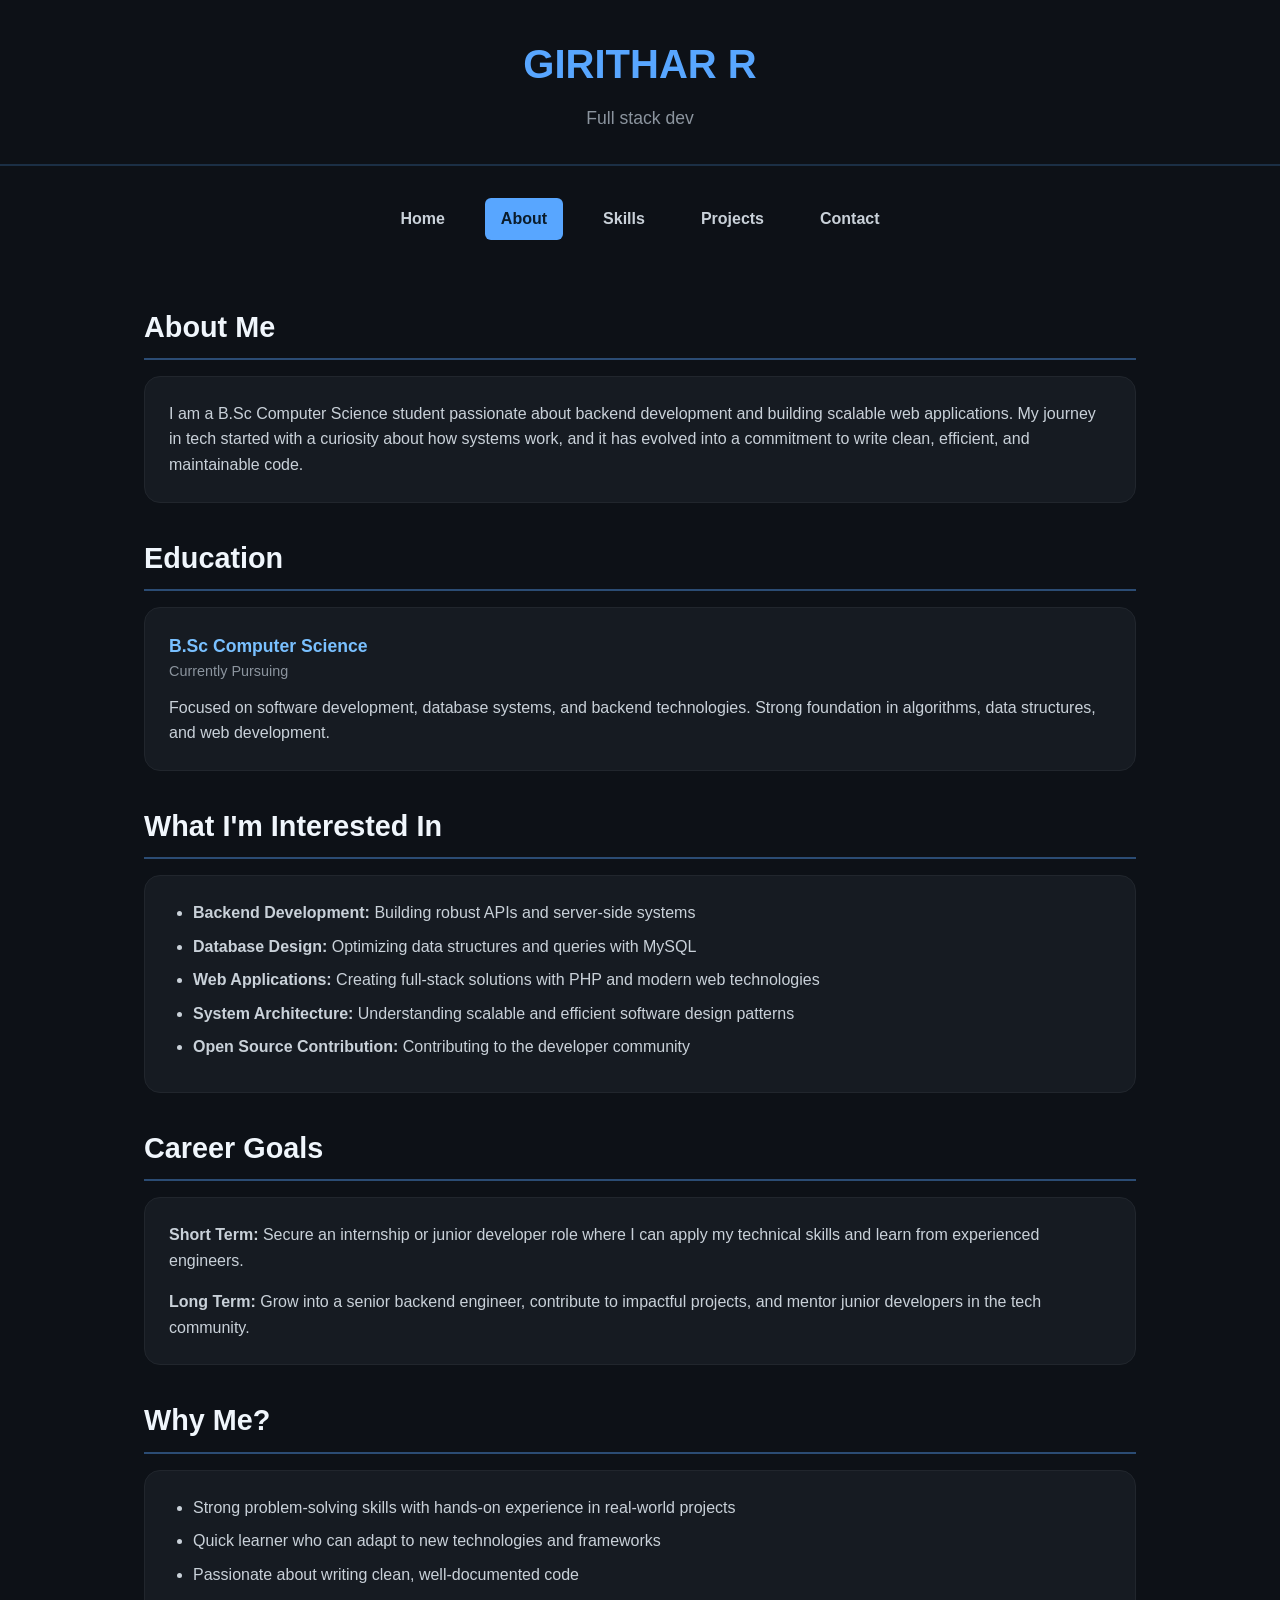
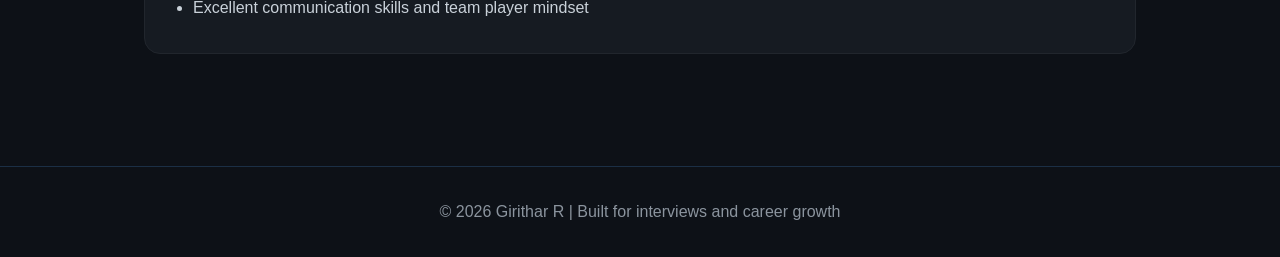
==== about.html @ 7e9d5a34 "initial commit for portfolio page" ====
<!DOCTYPE html>
<html lang="en">
<head>
  <meta charset="UTF-8">
  <meta name="viewport" content="width=device-width, initial-scale=1.0">
  <title>Girithar R | About</title>
  <link rel="stylesheet" href="style.css">
</head>
<body>

<header>
  <h1>GIRITHAR R</h1>
  <p>Junior Software Engineer</p>
</header>

<nav>
  <a href="index.html">Home</a>
  <a href="about.html" class="active">About</a>
  <a href="skills.html">Skills</a>
  <a href="projects.html">Projects</a>
  <a href="contacts.html">Contact</a>
</nav>

<div class="container">
  <section id="about">
    <h2>About Me</h2>
    <div class="card">
      <p>I am a B.Sc Computer Science student passionate about backend development and building scalable web applications. My journey in tech started with a curiosity about how systems work, and it has evolved into a commitment to write clean, efficient, and maintainable code.</p>
    </div>
  </section>

  <section>
    <h2>Education</h2>
    <div class="experience-item card">
      <div class="exp-title">B.Sc Computer Science</div>
      <div class="exp-meta">Currently Pursuing</div>
      <p class="exp-description">Focused on software development, database systems, and backend technologies. Strong foundation in algorithms, data structures, and web development.</p>
    </div>
  </section>

  <section>
    <h2>What I'm Interested In</h2>
    <div class="card">
      <ul>
        <li><strong>Backend Development:</strong> Building robust APIs and server-side systems</li>
        <li><strong>Database Design:</strong> Optimizing data structures and queries with MySQL</li>
        <li><strong>Web Applications:</strong> Creating full-stack solutions with PHP and modern web technologies</li>
        <li><strong>System Architecture:</strong> Understanding scalable and efficient software design patterns</li>
        <li><strong>Open Source Contribution:</strong> Contributing to the developer community</li>
      </ul>
    </div>
  </section>

  <section>
    <h2>Career Goals</h2>
    <div class="card">
      <p><strong>Short Term:</strong> Secure an internship or junior developer role where I can apply my technical skills and learn from experienced engineers.</p>
      <p style="margin-top: 1rem;"><strong>Long Term:</strong> Grow into a senior backend engineer, contribute to impactful projects, and mentor junior developers in the tech community.</p>
    </div>
  </section>

  <section>
    <h2>Why Me?</h2>
    <div class="card">
      <ul>
        <li>Strong problem-solving skills with hands-on experience in real-world projects</li>
        <li>Quick learner who can adapt to new technologies and frameworks</li>
        <li>Passionate about writing clean, well-documented code</li>
        <li>Excellent communication skills and team player mindset</li>
      </ul>
    </div>
  </section>
</div>

<footer>
  <p>© 2026 Girithar R | Built for interviews and career growth</p>
</footer>

<script src="script.js"></script>
</body>
</html>
---- style.css ----
:root {
  --bg: #0d1117;
  --card: #161b22;
  --text: #c9d1d9;
  --muted: #8b949e;
  --primary: #58a6ff;
  --accent: #79c0ff;
}

* {
  margin: 0;
  padding: 0;
  box-sizing: border-box;
}

body {
  font-family: "Segoe UI", Roboto, "Helvetica Neue", Arial, sans-serif;
  background: var(--bg);
  color: var(--text);
  line-height: 1.6;
}

.container {
  max-width: 1024px;
  margin: 0 auto;
  padding: 2rem 1rem;
}

header {
  text-align: center;
  margin-bottom: 2rem;
  padding: 2rem 0;
  border-bottom: 2px solid rgba(88, 166, 255, 0.2);
}

header h1 {
  font-size: 2.5rem;
  color: var(--primary);
  margin-bottom: 0.5rem;
}

header p {
  color: var(--muted);
  font-size: 1.1rem;
}

nav {
  display: flex;
  justify-content: center;
  gap: 1.5rem;
  margin-bottom: 2rem;
  flex-wrap: wrap;
}

nav a {
  color: var(--text);
  text-decoration: none;
  font-weight: 600;
  padding: 0.5rem 1rem;
  border-radius: 6px;
  transition: all 0.3s ease;
}

nav a:hover {
  background: rgba(88, 166, 255, 0.2);
  color: var(--accent);
}

nav a.active {
  background: var(--primary);
  color: #0b1c2b;
}

section {
  margin-bottom: 2rem;
}

h2 {
  font-size: 1.8rem;
  color: #f0f6fc;
  margin-bottom: 1rem;
  border-bottom: 2px solid rgba(88, 166, 255, 0.4);
  padding-bottom: 0.5rem;
}

h3 {
  font-size: 1.2rem;
  color: var(--accent);
  margin-top: 1rem;
}

.card {
  background: var(--card);
  border: 1px solid #21262d;
  border-radius: 1rem;
  padding: 1.5rem;
  margin-bottom: 1.5rem;
  transition: transform 0.3s ease, box-shadow 0.3s ease;
}

.card:hover {
  transform: translateY(-4px);
  box-shadow: 0 10px 30px rgba(88, 166, 255, 0.1);
}

.skills {
  display: flex;
  flex-wrap: wrap;
  gap: 0.75rem;
  margin-top: 1rem;
}

.skill-chip {
  display: inline-block;
  background: rgba(88, 166, 255, 0.18);
  color: #a0c4ff;
  border-radius: 999px;
  padding: 0.5rem 1rem;
  font-size: 0.9rem;
  border: 1px solid rgba(88, 166, 255, 0.3);
}

.project-grid {
  display: grid;
  grid-template-columns: repeat(auto-fit, minmax(300px, 1fr));
  gap: 1.5rem;
  margin-top: 1.5rem;
}

.project-card {
  background: var(--card);
  border: 1px solid #21262d;
  border-radius: 1rem;
  padding: 1.5rem;
  transition: all 0.3s ease;
}

.project-card:hover {
  border-color: var(--primary);
  box-shadow: 0 0 20px rgba(88, 166, 255, 0.15);
}

.project-card h3 {
  margin-top: 0;
}

.project-meta {
  color: var(--muted);
  font-size: 0.9rem;
  margin-bottom: 0.75rem;
}

.btn {
  display: inline-block;
  background: var(--primary);
  color: #0b1c2b;
  text-decoration: none;
  padding: 0.75rem 1.5rem;
  border-radius: 8px;
  font-weight: 600;
  transition: all 0.3s ease;
  border: none;
  cursor: pointer;
}

.btn:hover {
  background: var(--accent);
  transform: translateY(-2px);
}

.contact-grid {
  display: grid;
  grid-template-columns: repeat(auto-fit, minmax(250px, 1fr));
  gap: 1rem;
  margin-top: 1rem;
}

.contact-item {
  background: rgba(88, 166, 255, 0.08);
  border: 1px solid rgba(88, 166, 255, 0.2);
  border-radius: 8px;
  padding: 1rem;
}

.contact-item strong {
  color: var(--accent);
}

.contact-item p {
  margin-top: 0.5rem;
  word-break: break-all;
}

.contact-item a {
  color: var(--accent);
  text-decoration: none;
}

.contact-item a:hover {
  text-decoration: underline;
}

footer {
  text-align: center;
  padding: 2rem 0;
  border-top: 1px solid rgba(88, 166, 255, 0.2);
  color: var(--muted);
  margin-top: 3rem;
}

.experience-item {
  margin-bottom: 1.5rem;
}

.exp-title {
  font-size: 1.1rem;
  font-weight: 700;
  color: var(--accent);
}

.exp-meta {
  color: var(--muted);
  font-size: 0.9rem;
  margin-bottom: 0.5rem;
}

.exp-description {
  color: var(--text);
  margin-top: 0.75rem;
}

ul {
  margin-left: 1.5rem;
  color: var(--text);
}

li {
  margin-bottom: 0.5rem;
}

.hero {
  background: linear-gradient(135deg, rgba(88,166,255,.14), rgba(43,140,217,.1));
  border: 1px solid rgba(110,118,129,.30);
  border-radius: 1rem;
  padding: 2rem;
  text-align: center;
  margin-bottom: 2rem;
}

.hero h2 {
  border: none;
  font-size: 2rem;
  margin-bottom: 1rem;
}

@media (max-width: 768px) {
  header h1 {
    font-size: 1.8rem;
  }

  nav {
    gap: 0.75rem;
  }

  nav a {
    padding: 0.4rem 0.8rem;
    font-size: 0.9rem;
  }

  .container {
    padding: 1rem;
  }
}
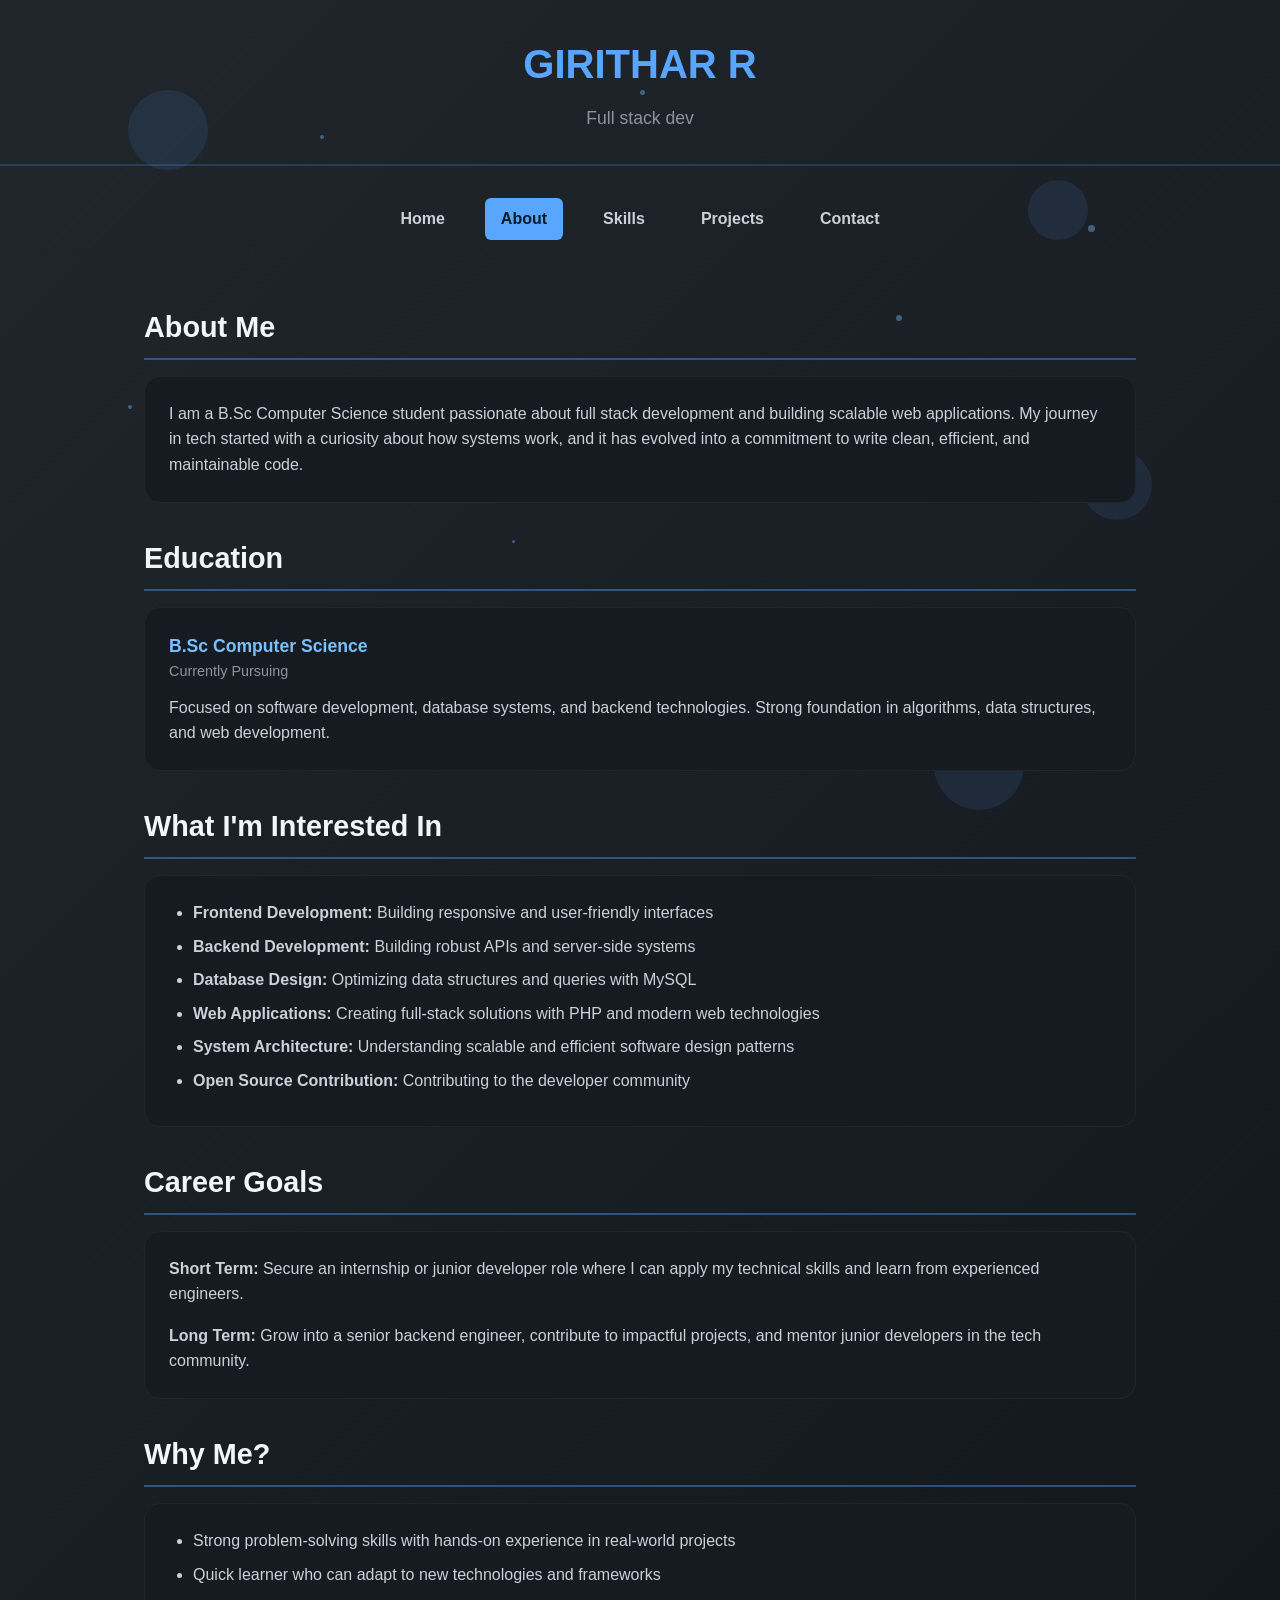
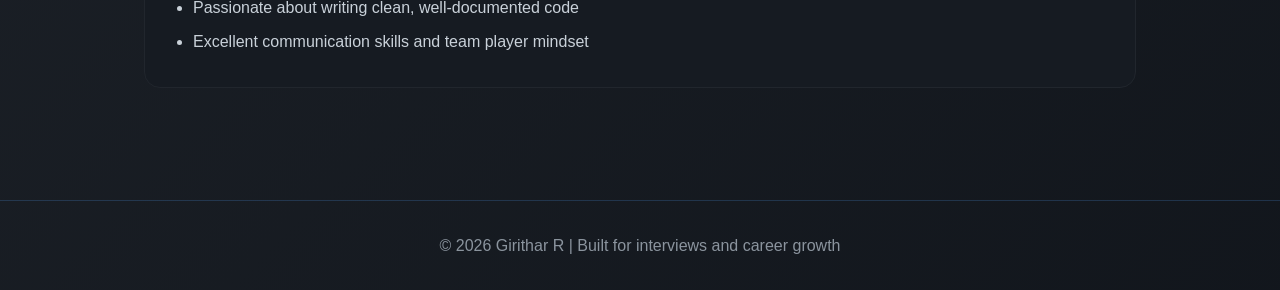
==== commit 09e79a52: "initial commit 2" ====
--- a/about.html
+++ b/about.html
@@ -7,6 +7,22 @@
   <link rel="stylesheet" href="style.css">
 </head>
 <body>
+
+<div class="background-animation">
+  <div class="floating-shape shape1"></div>
+  <div class="floating-shape shape2"></div>
+  <div class="floating-shape shape3"></div>
+  <div class="floating-shape shape4"></div>
+  <div class="floating-shape shape5"></div>
+  <div class="particle particle1"></div>
+  <div class="particle particle2"></div>
+  <div class="particle particle3"></div>
+  <div class="particle particle4"></div>
+  <div class="particle particle5"></div>
+  <div class="particle particle6"></div>
+  <div class="particle particle7"></div>
+  <div class="particle particle8"></div>
+</div>
 
 <header>
   <h1>GIRITHAR R</h1>
@@ -25,7 +41,7 @@
   <section id="about">
     <h2>About Me</h2>
     <div class="card">
-      <p>I am a B.Sc Computer Science student passionate about backend development and building scalable web applications. My journey in tech started with a curiosity about how systems work, and it has evolved into a commitment to write clean, efficient, and maintainable code.</p>
+      <p>I am a B.Sc Computer Science student passionate about full stack development and building scalable web applications. My journey in tech started with a curiosity about how systems work, and it has evolved into a commitment to write clean, efficient, and maintainable code.</p>
     </div>
   </section>
 
@@ -42,6 +58,7 @@
     <h2>What I'm Interested In</h2>
     <div class="card">
       <ul>
+        <li><strong>Frontend Development:</strong> Building responsive and user-friendly interfaces</li>
         <li><strong>Backend Development:</strong> Building robust APIs and server-side systems</li>
         <li><strong>Database Design:</strong> Optimizing data structures and queries with MySQL</li>
         <li><strong>Web Applications:</strong> Creating full-stack solutions with PHP and modern web technologies</li>
--- a/style.css
+++ b/style.css
@@ -15,9 +15,199 @@
 
 body {
   font-family: "Segoe UI", Roboto, "Helvetica Neue", Arial, sans-serif;
-  background: var(--bg);
+  background: linear-gradient(-45deg, #0d1117, #161b22, #0d1117, #21262d);
+  background-size: 400% 400%;
   color: var(--text);
   line-height: 1.6;
+  overflow-x: hidden;
+  animation: gradientShift 15s ease infinite;
+}
+
+@keyframes gradientShift {
+  0% {
+    background-position: 0% 50%;
+  }
+  50% {
+    background-position: 100% 50%;
+  }
+  100% {
+    background-position: 0% 50%;
+  }
+}
+
+.background-animation {
+  position: fixed;
+  top: 0;
+  left: 0;
+  width: 100%;
+  height: 100%;
+  pointer-events: none;
+  z-index: -1;
+}
+
+.floating-shape {
+  position: absolute;
+  background: rgba(88, 166, 255, 0.1);
+  border-radius: 50%;
+  animation: float 20s infinite linear;
+}
+
+.floating-shape.shape1 {
+  width: 80px;
+  height: 80px;
+  top: 10%;
+  left: 10%;
+  animation-duration: 25s;
+  animation-delay: 0s;
+}
+
+.floating-shape.shape2 {
+  width: 60px;
+  height: 60px;
+  top: 20%;
+  right: 15%;
+  animation-duration: 30s;
+  animation-delay: 5s;
+}
+
+.floating-shape.shape3 {
+  width: 100px;
+  height: 100px;
+  bottom: 20%;
+  left: 20%;
+  animation-duration: 35s;
+  animation-delay: 10s;
+}
+
+.floating-shape.shape4 {
+  width: 70px;
+  height: 70px;
+  top: 50%;
+  right: 10%;
+  animation-duration: 28s;
+  animation-delay: 15s;
+}
+
+.floating-shape.shape5 {
+  width: 90px;
+  height: 90px;
+  bottom: 10%;
+  right: 20%;
+  animation-duration: 32s;
+  animation-delay: 20s;
+}
+
+.particle {
+  position: absolute;
+  background: rgba(121, 192, 255, 0.4);
+  border-radius: 50%;
+  animation: particleFloat 15s infinite ease-in-out;
+}
+
+.particle.particle1 {
+  width: 4px;
+  height: 4px;
+  top: 15%;
+  left: 25%;
+  animation-delay: 0s;
+}
+
+.particle.particle2 {
+  width: 6px;
+  height: 6px;
+  top: 35%;
+  left: 70%;
+  animation-delay: 2s;
+}
+
+.particle.particle3 {
+  width: 3px;
+  height: 3px;
+  top: 60%;
+  left: 40%;
+  animation-delay: 4s;
+}
+
+.particle.particle4 {
+  width: 5px;
+  height: 5px;
+  top: 80%;
+  left: 80%;
+  animation-delay: 6s;
+}
+
+.particle.particle5 {
+  width: 4px;
+  height: 4px;
+  top: 45%;
+  left: 10%;
+  animation-delay: 8s;
+}
+
+.particle.particle6 {
+  width: 7px;
+  height: 7px;
+  top: 25%;
+  left: 85%;
+  animation-delay: 10s;
+}
+
+.particle.particle7 {
+  width: 3px;
+  height: 3px;
+  top: 70%;
+  left: 60%;
+  animation-delay: 12s;
+}
+
+.particle.particle8 {
+  width: 5px;
+  height: 5px;
+  top: 10%;
+  left: 50%;
+  animation-delay: 14s;
+}
+
+@keyframes particleFloat {
+  0%, 100% {
+    transform: translateY(0px) translateX(0px);
+    opacity: 0.4;
+  }
+  25% {
+    transform: translateY(-10px) translateX(10px);
+    opacity: 0.8;
+  }
+  50% {
+    transform: translateY(-5px) translateX(-5px);
+    opacity: 0.6;
+  }
+  75% {
+    transform: translateY(10px) translateX(-10px);
+    opacity: 0.9;
+  }
+}
+
+@keyframes float {
+  0% {
+    transform: translateY(0px) rotate(0deg);
+    opacity: 0.3;
+  }
+  25% {
+    transform: translateY(-20px) rotate(90deg);
+    opacity: 0.6;
+  }
+  50% {
+    transform: translateY(0px) rotate(180deg);
+    opacity: 0.3;
+  }
+  75% {
+    transform: translateY(20px) rotate(270deg);
+    opacity: 0.6;
+  }
+  100% {
+    transform: translateY(0px) rotate(360deg);
+    opacity: 0.3;
+  }
 }
 
 .container {
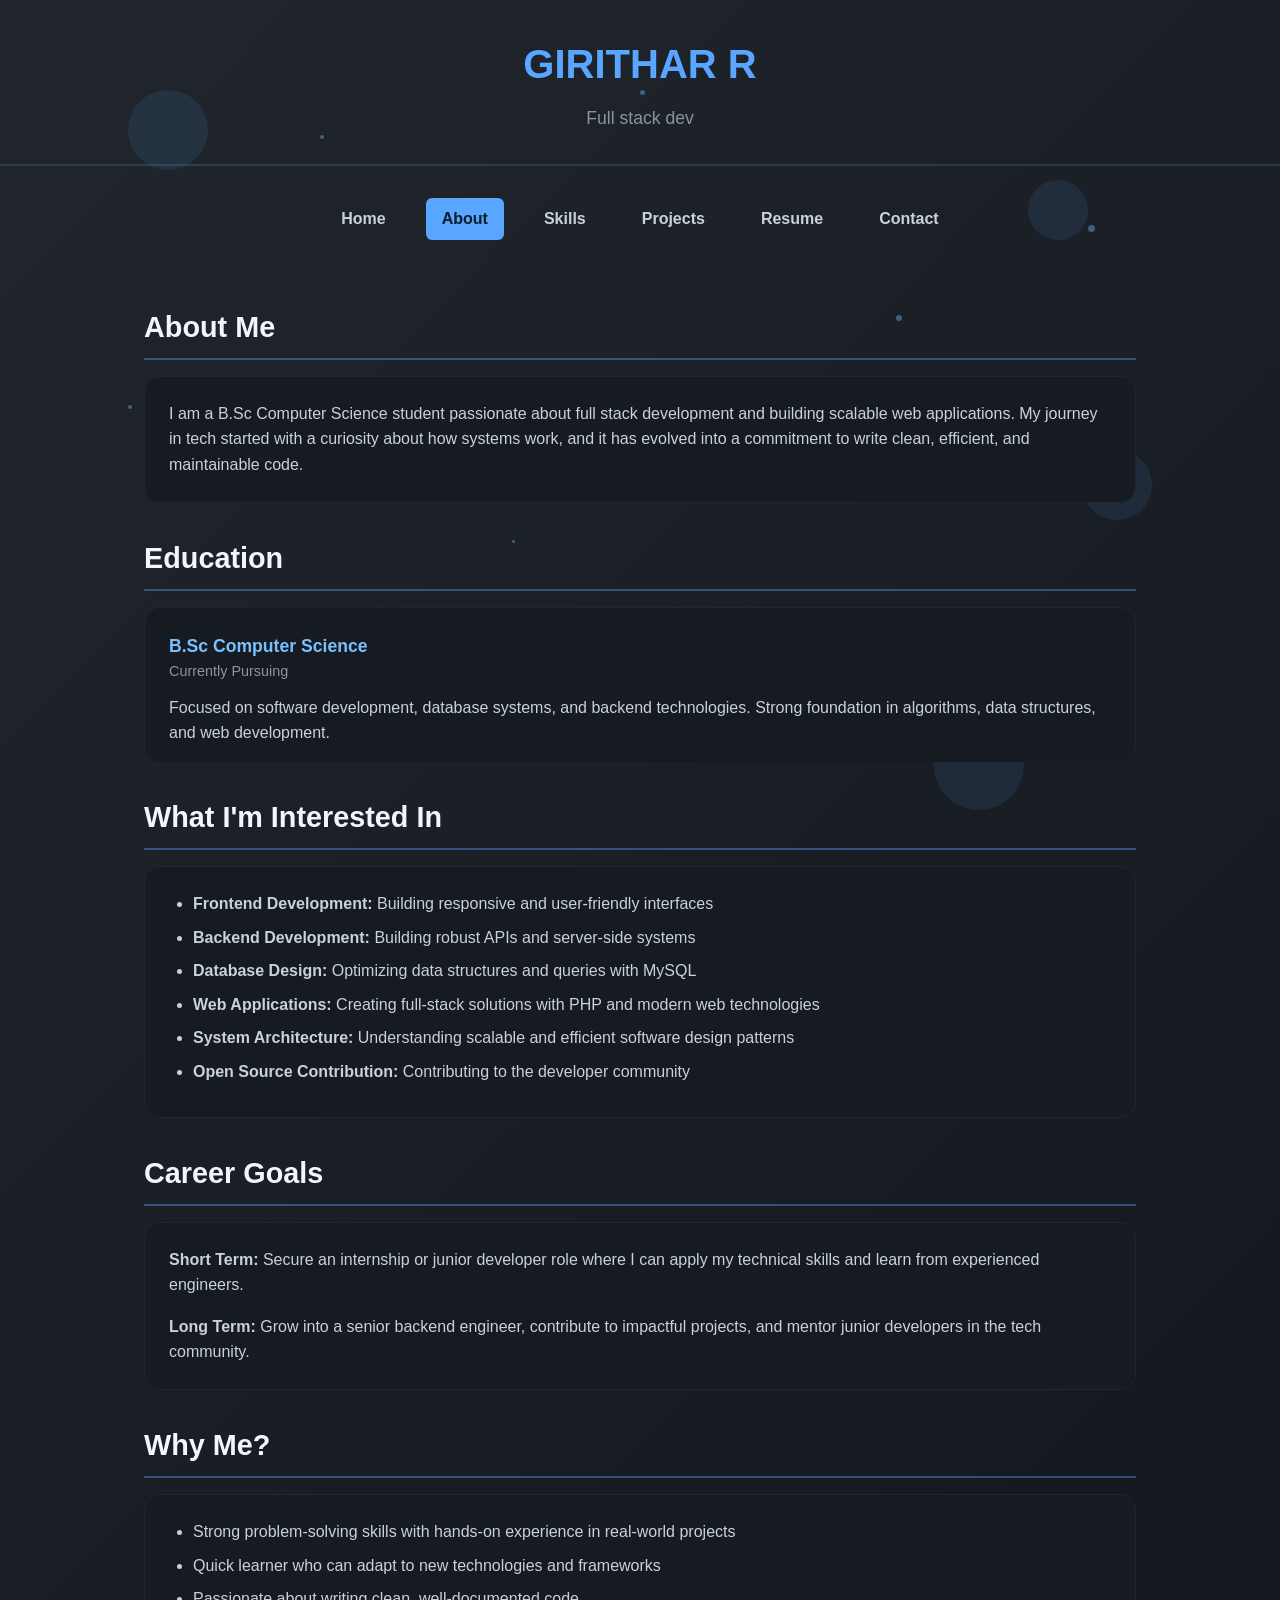
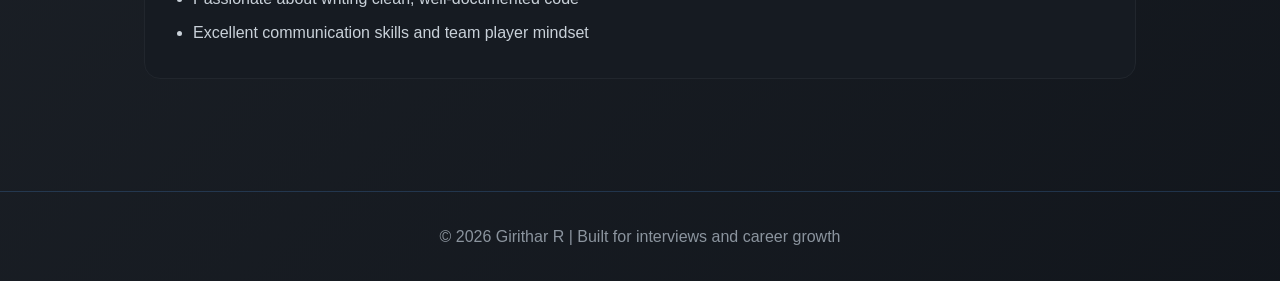
==== commit b0cb957b: "add my resume page" ====
--- a/about.html
+++ b/about.html
@@ -34,6 +34,7 @@
   <a href="about.html" class="active">About</a>
   <a href="skills.html">Skills</a>
   <a href="projects.html">Projects</a>
+  <a href="resume.html">Resume</a>
   <a href="contacts.html">Contact</a>
 </nav>
 
--- a/style.css
+++ b/style.css
@@ -291,6 +291,49 @@
 .card:hover {
   transform: translateY(-4px);
   box-shadow: 0 10px 30px rgba(88, 166, 255, 0.1);
+}
+
+.ai-card {
+  background: linear-gradient(135deg, #1a1a2e, #16213e);
+  border: 1px solid #4a0e4e;
+  position: relative;
+  overflow: hidden;
+}
+
+.ai-card::before {
+  content: '';
+  position: absolute;
+  top: 0;
+  left: 0;
+  right: 0;
+  height: 3px;
+  background: linear-gradient(90deg, #ff6b6b, #4ecdc4, #45b7d1, #96ceb4);
+  background-size: 400% 400%;
+  animation: aiGlow 3s ease-in-out infinite;
+}
+
+@keyframes aiGlow {
+  0%, 100% { background-position: 0% 50%; }
+  50% { background-position: 100% 50%; }
+}
+
+.ai-card h3 {
+  color: #e91e63;
+  text-shadow: 0 0 10px rgba(233, 30, 99, 0.5);
+}
+
+.ai-chip {
+  background: rgba(233, 30, 99, 0.2);
+  color: #ff80ab;
+  border: 1px solid rgba(233, 30, 99, 0.4);
+  transition: all 0.3s ease;
+}
+
+.ai-chip:hover {
+  background: rgba(233, 30, 99, 0.4);
+  color: #ffffff;
+  box-shadow: 0 0 15px rgba(233, 30, 99, 0.6);
+  transform: scale(1.05);
 }
 
 .skills {
@@ -419,6 +462,66 @@
   margin-top: 0.75rem;
 }
 
+/* Resume Styles */
+.resume-content {
+  max-width: 800px;
+  margin: 0 auto;
+}
+
+.resume-section {
+  background: var(--card);
+  border: 1px solid #21262d;
+  border-radius: 1rem;
+  padding: 1.5rem;
+  margin-bottom: 1.5rem;
+  transition: transform 0.3s ease;
+}
+
+.resume-section:hover {
+  transform: translateY(-2px);
+}
+
+.resume-section h3 {
+  color: var(--primary);
+  margin-bottom: 1rem;
+  border-bottom: 2px solid var(--primary);
+  padding-bottom: 0.5rem;
+}
+
+.resume-section h4 {
+  color: var(--accent);
+  margin-bottom: 0.5rem;
+}
+
+.resume-section p {
+  margin-bottom: 0.75rem;
+}
+
+.resume-section ul {
+  list-style-type: disc;
+  margin-left: 1.5rem;
+}
+
+.resume-section li {
+  margin-bottom: 0.5rem;
+}
+
+.skills-list {
+  display: flex;
+  flex-direction: column;
+  gap: 0.5rem;
+}
+
+.education-item, .experience-item, .project-item {
+  margin-bottom: 1.5rem;
+  padding-bottom: 1rem;
+  border-bottom: 1px solid #21262d;
+}
+
+.education-item:last-child, .experience-item:last-child, .project-item:last-child {
+  border-bottom: none;
+}
+
 ul {
   margin-left: 1.5rem;
   color: var(--text);
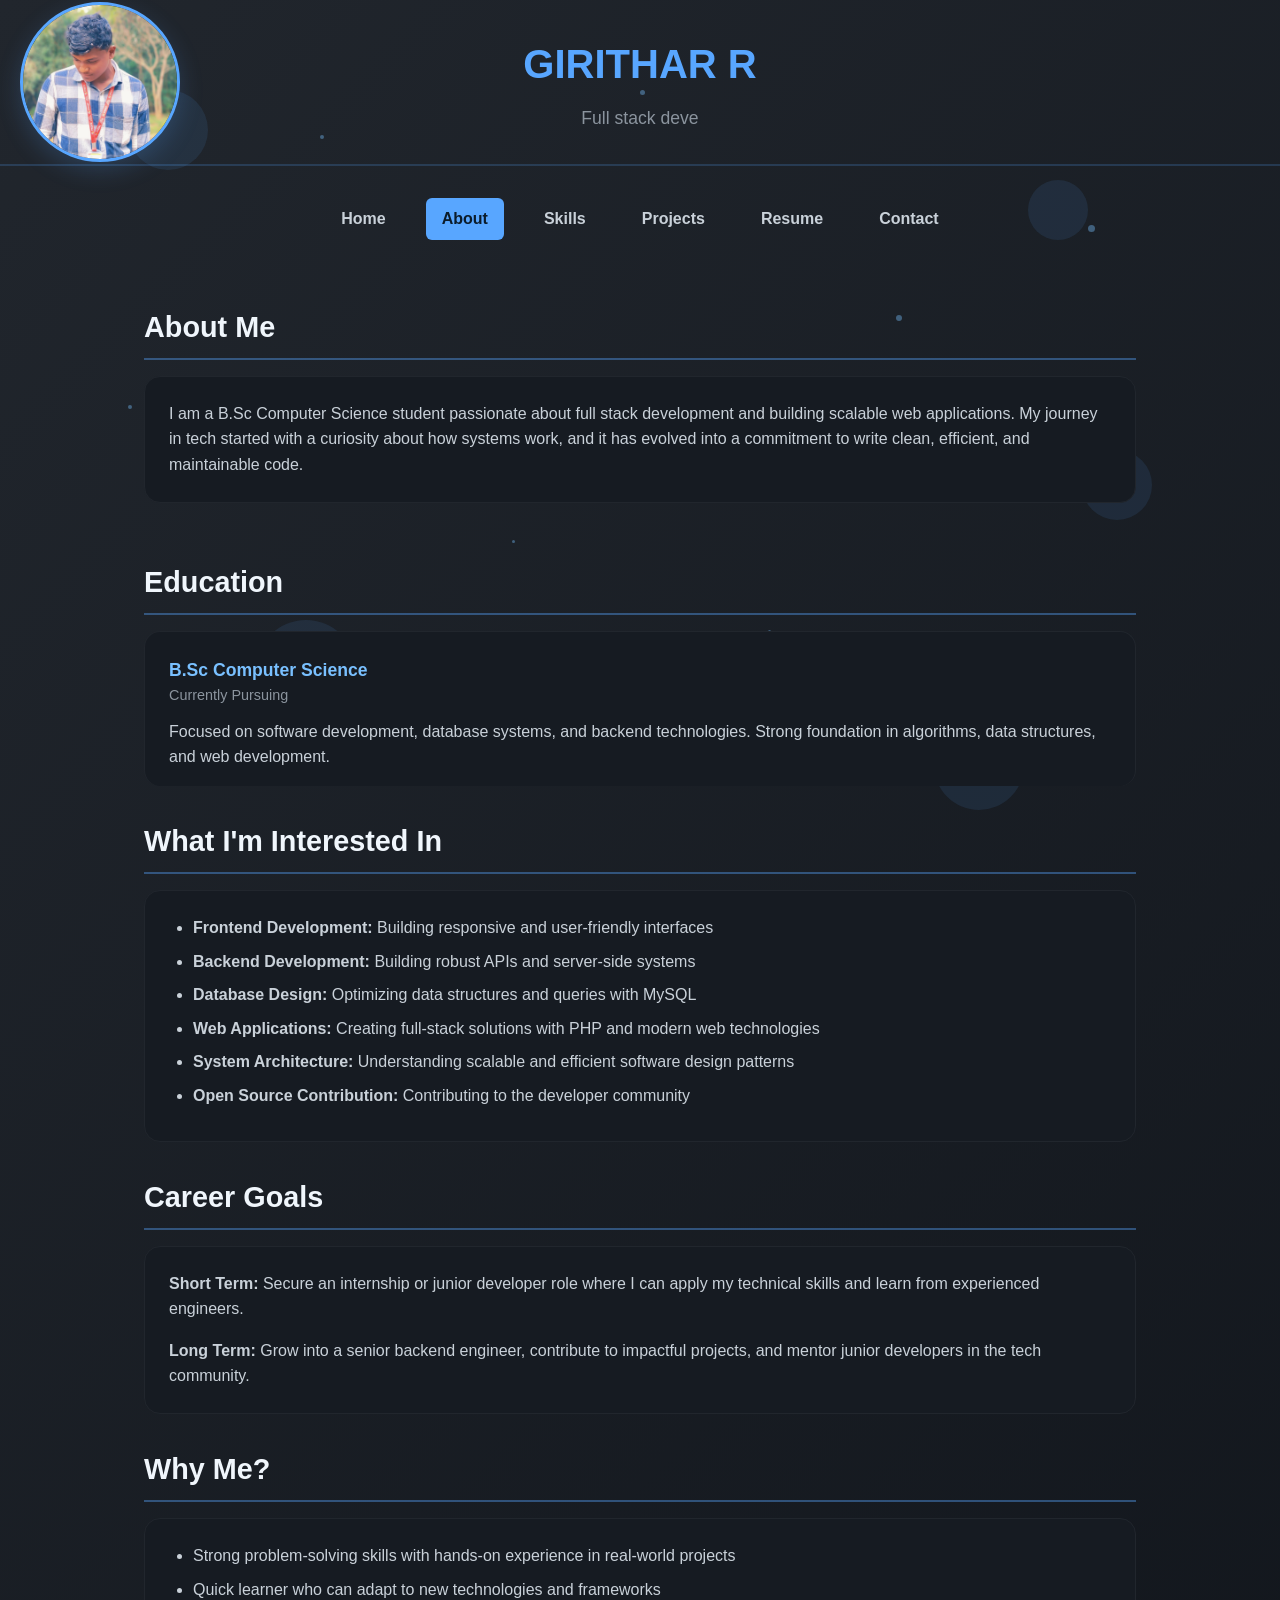
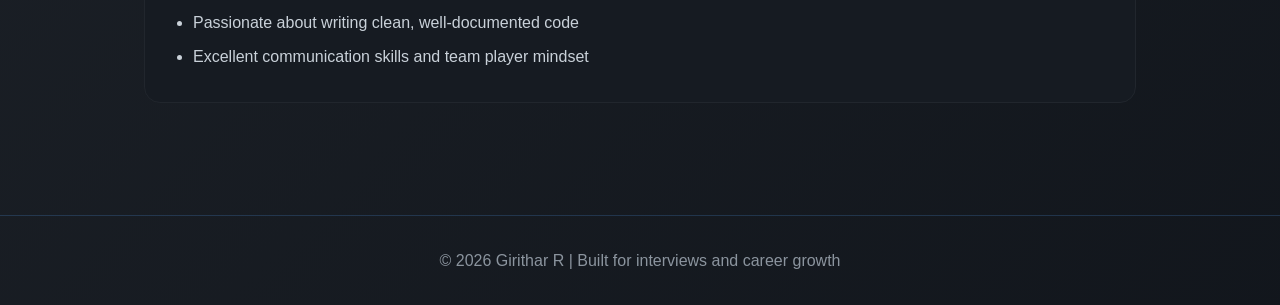
==== commit e819936d: "profile pic added" ====
--- a/about.html
+++ b/about.html
@@ -24,9 +24,12 @@
   <div class="particle particle8"></div>
 </div>
 
-<header>
-  <h1>GIRITHAR R</h1>
-  <p>Junior Software Engineer</p>
+<header style="position: relative; display: flex; align-items: center; justify-content: center; gap: 2rem;">
+  <img src="images/WhatsApp Image 2026-03-26 at 2.25.52 PM.jpeg" alt="Girithar R" style="position: absolute; left: 20px; top: 50%; transform: translateY(-50%); width: 160px; height: 160px; border-radius: 50%; object-fit: cover; border: 3px solid #58a6ff; box-shadow: 0 8px 25px rgba(88, 166, 255, 0.2);">
+  <div>
+    <h1>GIRITHAR R</h1>
+    <p>Junior Software Engineer</p>
+  </div>
 </header>
 
 <nav>
@@ -41,8 +44,12 @@
 <div class="container">
   <section id="about">
     <h2>About Me</h2>
-    <div class="card">
-      <p>I am a B.Sc Computer Science student passionate about full stack development and building scalable web applications. My journey in tech started with a curiosity about how systems work, and it has evolved into a commitment to write clean, efficient, and maintainable code.</p>
+    <div style="display: flex; flex-direction: column; align-items: flex-start; gap: 2rem; margin-bottom: 2rem;">
+      <div style="flex: 1; width: 100%;">
+        <div style="background: #161b22; border: 1px solid #21262d; border-radius: 1rem; padding: 1.5rem; margin-bottom: 1.5rem; transition: transform 0.3s ease, box-shadow 0.3s ease;">
+          <p>I am a B.Sc Computer Science student passionate about full stack development and building scalable web applications. My journey in tech started with a curiosity about how systems work, and it has evolved into a commitment to write clean, efficient, and maintainable code.</p>
+        </div>
+      </div>
     </div>
   </section>
 
--- a/style.css
+++ b/style.css
@@ -401,6 +401,37 @@
   transform: translateY(-2px);
 }
 
+.about-content {
+  display: flex;
+  align-items: center;
+  gap: 2rem;
+  margin-bottom: 2rem;
+}
+
+.profile-photo {
+  flex-shrink: 0;
+}
+
+.profile-img {
+  width: 50px;
+  height: 50px;
+  max-width: 50px;
+  max-height: 50px;
+  border-radius: 50%;
+  object-fit: cover;
+  border: 2px solid var(--primary);
+  box-shadow: 0 8px 25px rgba(88, 166, 255, 0.2);
+  transition: transform 0.3s ease;
+}
+
+.profile-img:hover {
+  transform: scale(1.05);
+}
+
+.about-text {
+  flex: 1;
+}
+
 .contact-grid {
   display: grid;
   grid-template-columns: repeat(auto-fit, minmax(250px, 1fr));
